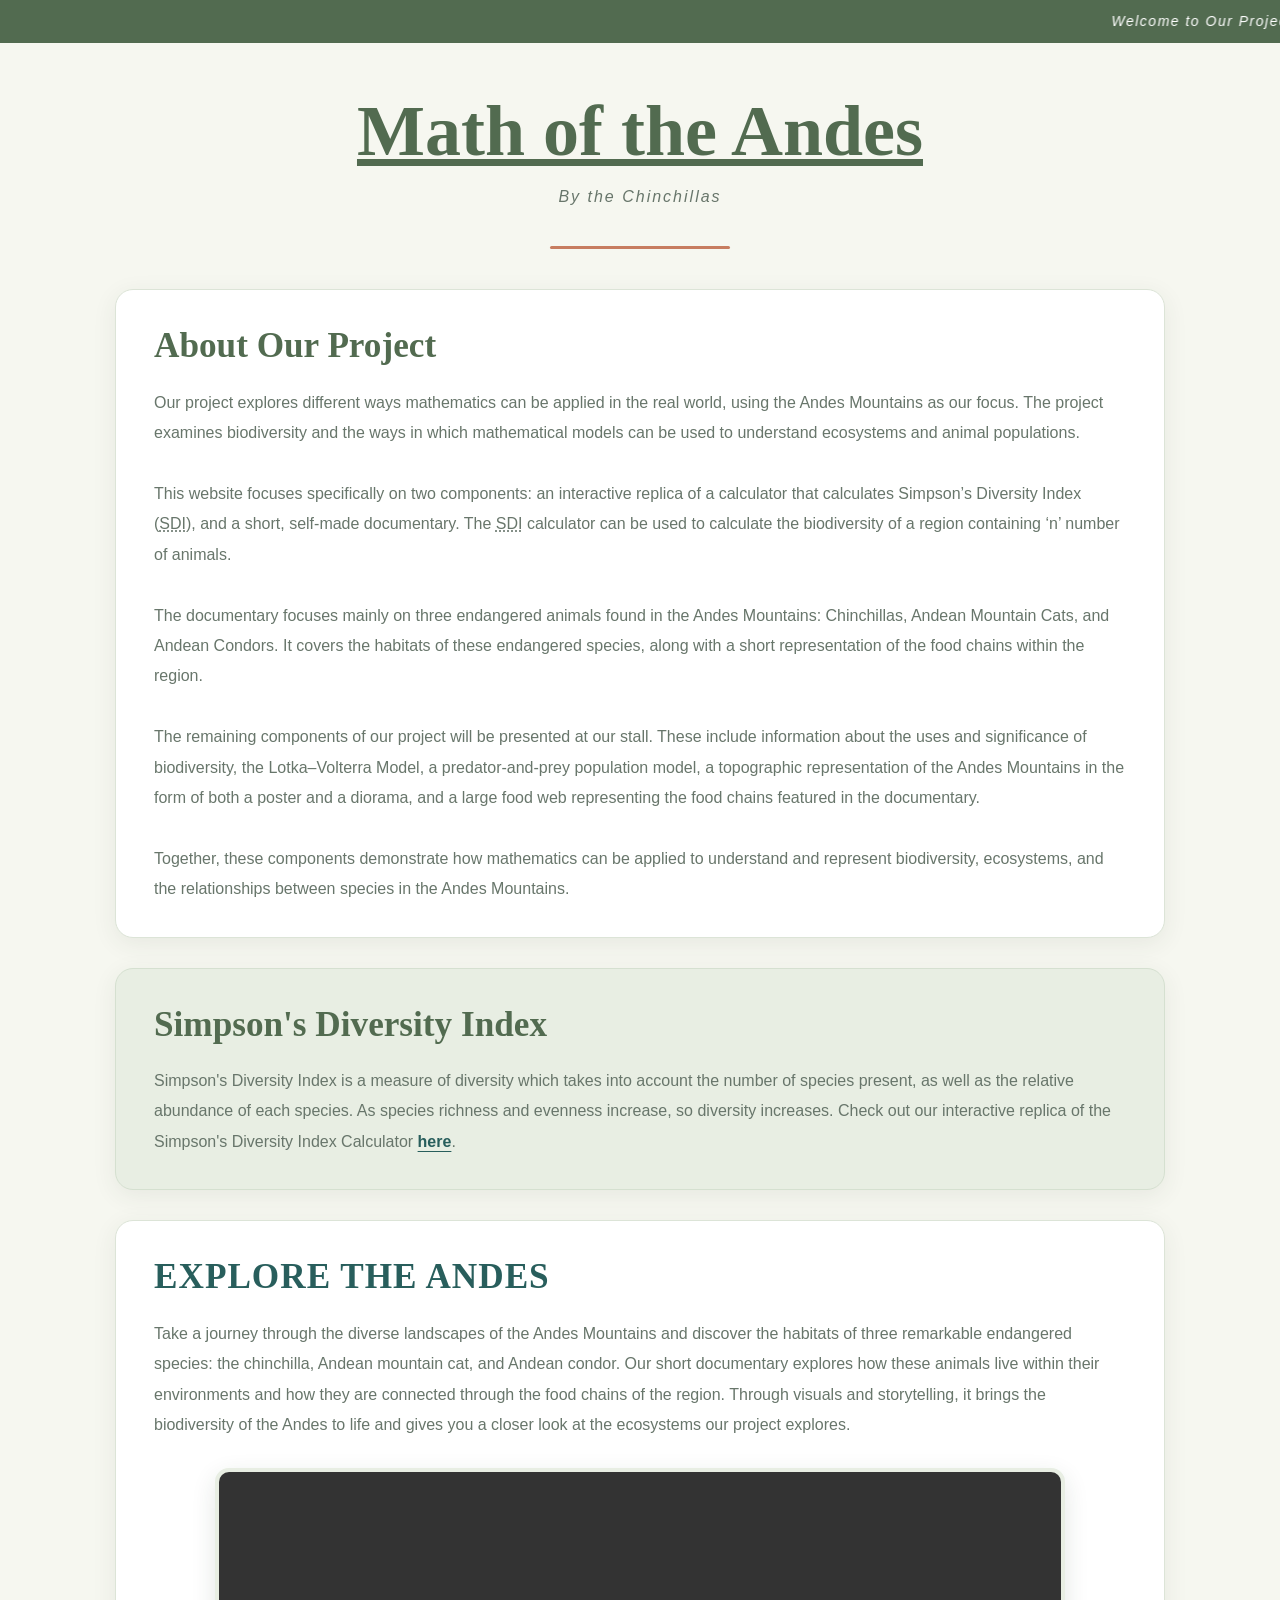
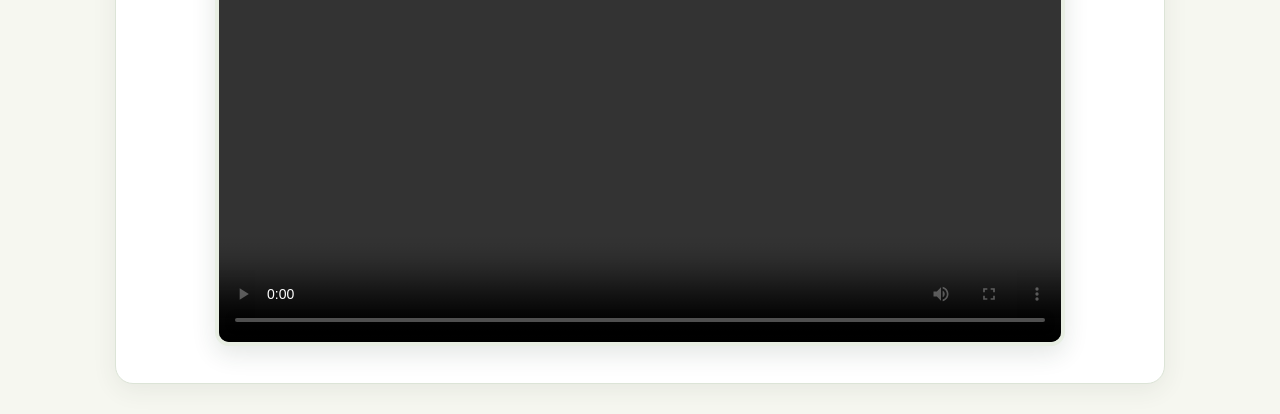
==== index.html @ c6925ad1 "Add files via upload" ====
<!DOCTYPE html>
<html lang="en">
    <head>
        <title>Math of the Andes</title>
        <meta charset="UTF-8">
        <meta name="Author" content="The Chinchillas">
        <meta name="Description" content="This webpage contains the details of our project such as the information we are going to present, the in-built Simpon's Diversity Index that we will use to calulate the Biodiversity in the Andes mountains as well as a short documentary created by our team.">
        <meta name="viewport" content="width=device-width, initial-scale=1.0">
        <link rel="icon" href="chinchila.png" type="image/x-icon">
        <link rel="stylesheet" href="style.css" type="text/css">
        <script src="main.js"></script>
    </head>
    <body>
        <marquee><em>Welcome to Our Project</em></marquee>
        <h1><center><b><u>Math of the Andes</u></b></center></h1>
        <h5><em><center>By the Chinchillas</center></em></h5>
        <hr>
        <section id="about">
            <h2>About Our Project</h2>
            <p>Our project explores different ways mathematics can be applied in the real world, using the Andes Mountains as our focus. The project examines biodiversity and the ways in which mathematical models can be used to understand ecosystems and animal populations.
            <br><br>
            This website focuses specifically on two components: an interactive replica of a calculator that calculates Simpson’s Diversity Index (<abbr title="Simpson's Diversity Index">SDI</abbr>), and a short, self-made documentary. The <abbr title="Simpson’s Diversity Index">SDI</abbr> calculator can be used to calculate the biodiversity of a region containing ‘n’ number of animals.
            <br><br>
            The documentary focuses mainly on three endangered animals found in the Andes Mountains: Chinchillas, Andean Mountain Cats, and Andean Condors. It covers the habitats of these endangered species, along with a short representation of the food chains within the region.
            <br><br>
            The remaining components of our project will be presented at our stall. These include information about the uses and significance of biodiversity, the Lotka–Volterra Model, a predator-and-prey population model, a topographic representation of the Andes Mountains in the form of both a poster and a diorama, and a large food web representing the food chains featured in the documentary.
            <br><br>
            Together, these components demonstrate how mathematics can be applied to understand and represent biodiversity, ecosystems, and the relationships between species in the Andes Mountains.</p>
        </section>
        <section id="SDI">
            <h2>Simpson's Diversity Index</h2>
            <p>Simpson's Diversity Index is a measure of diversity which takes into account the number of species present, as well as the relative abundance of each species. As species richness and evenness increase, so diversity increases. Check out our interactive replica of the Simpson's Diversity Index Calculator <a href="sdi.html">here</a>.</p>
        </section>
        <section id="documentary">
            <h2>EXPLORE THE ANDES</h2>
            <p>Take a journey through the diverse landscapes of the Andes Mountains and discover the habitats of three remarkable endangered species: the chinchilla, Andean mountain cat, and Andean condor. Our short documentary explores how these animals live within their environments and how they are connected through the food chains of the region. Through visuals and storytelling, it brings the biodiversity of the Andes to life and gives you a closer look at the ecosystems our project explores.</p>
            <center><video src="" height="400" width="700" controls loading="laziness" class="vid"></video></center>
        </section>
    </body>
</html>
---- style.css ----
/* ========================================
   MATH OF THE ANDES — HOME PAGE
   Colour palette: Ivory, Sage, Teal, Terracotta
   ======================================== */

:root {
    --background: #f6f7f0;
    --surface: #ffffff;
    --surface-green: #e8eee3;
    --sage: #82977b;
    --sage-dark: #526b50;
    --teal: #397b78;
    --teal-dark: #285e5c;
    --terracotta: #c77d60;
    --text: #29372f;
    --text-muted: #68766b;
    --border: #dce4d7;
    --shadow: 0 6px 24px rgba(48, 67, 49, 0.08);
}

/* General page styling */

* {
    box-sizing: border-box;
}

html {
    scroll-behavior: smooth;
}

body {
    margin: 0;
    padding: 0;
    background-color: var(--background);
    color: var(--text);
    font-family: "Segoe UI", Arial, sans-serif;
    font-size: 16px;
    line-height: 1.8;
}

/* Welcome banner */

marquee {
    display: block;
    padding: 9px 15px;
    background-color: var(--sage-dark);
    color: #ffffff;
    font-size: 14px;
    letter-spacing: 1.5px;
}

/* Main heading */

h1 {
    margin: 45px 20px 8px;
    color: var(--sage-dark);
    font-family: Georgia, "Times New Roman", serif;
    font-size: clamp(2.5rem, 6vw, 4.5rem);
    font-weight: 700;
    line-height: 1.2;
    text-align: center;
}

h5 {
    margin: 0 0 35px;
    color: var(--text-muted);
    font-family: "Segoe UI", Arial, sans-serif;
    font-size: 1rem;
    font-weight: 400;
    letter-spacing: 2px;
    text-align: center;
}

/* Decorative divider */

hr {
    width: min(180px, 40%);
    height: 3px;
    margin: 0 auto 40px;
    border: none;
    border-radius: 5px;
    background-color: var(--terracotta);
}

/* Main content sections */

section {
    width: min(1050px, calc(100% - 40px));
    margin: 30px auto;
    padding: 32px 38px;
    border: 1px solid var(--border);
    border-radius: 18px;
    background-color: var(--surface);
    box-shadow: var(--shadow);
}

/* Alternate soft background for the calculator section */

#SDI {
    background-color: var(--surface-green);
    border-color: #d5e0d0;
}

/* Section headings */

h2 {
    margin: 0 0 18px;
    color: var(--sage-dark);
    font-family: Georgia, "Times New Roman", serif;
    font-size: clamp(1.6rem, 3vw, 2.2rem);
    line-height: 1.35;
}

#documentary h2 {
    color: var(--teal-dark);
    letter-spacing: 1px;
}

/* Paragraphs */

section p {
    margin: 0;
    color: var(--text-muted);
    font-size: 1rem;
    line-height: 1.9;
}

/* Links */

a {
    color: var(--teal-dark);
    font-weight: 700;
    text-decoration-thickness: 1px;
    text-underline-offset: 4px;
    transition: color 0.2s ease;
}

a:hover {
    color: var(--terracotta);
}

/* Make the SDI calculator link stand out */


#SDI a {
    display: inline;
    margin: 0;
    padding: 0;
    background: none;
    color: var(--teal-dark);
    font-weight: 700;
    text-decoration: underline;
    text-decoration-thickness: 1px;
    text-underline-offset: 4px;
    transition: color 0.2s ease;
}

#SDI a:hover {
    background: none;
    color: var(--terracotta-dark);
    transform: none;
}

/* Documentary video */

.vid {
    display: block;
    width: min(100%, 850px);
    height: auto;
    aspect-ratio: 16 / 9;
    margin: 28px auto 5px;
    border: 4px solid var(--surface-green);
    border-radius: 14px;
    background-color: #e4e9df;
    box-shadow: 0 8px 24px rgba(35, 54, 38, 0.12);
}

/* Selection highlight */

::selection {
    background-color: #d4e3cc;
    color: var(--text);
}

/* Responsive layout */

@media (max-width: 600px) {
    h1 {
        margin: 30px 12px 8px;
        font-size: clamp(2rem, 8vw, 3rem);
        overflow-wrap: anywhere;
    }

    section {
        width: calc(100% - 32px);
        box-sizing: border-box;
        margin: 18px auto;
        padding: 20px 16px;
        border-radius: 14px;
    }

    section p {
        font-size: 0.95rem;
        line-height: 1.7;
    }

    h2 {
        font-size: 1.4rem;
    }

    .vid {
        width: 100%;
        height: auto;
        box-sizing: border-box;
        border-width: 2px;
    }
}
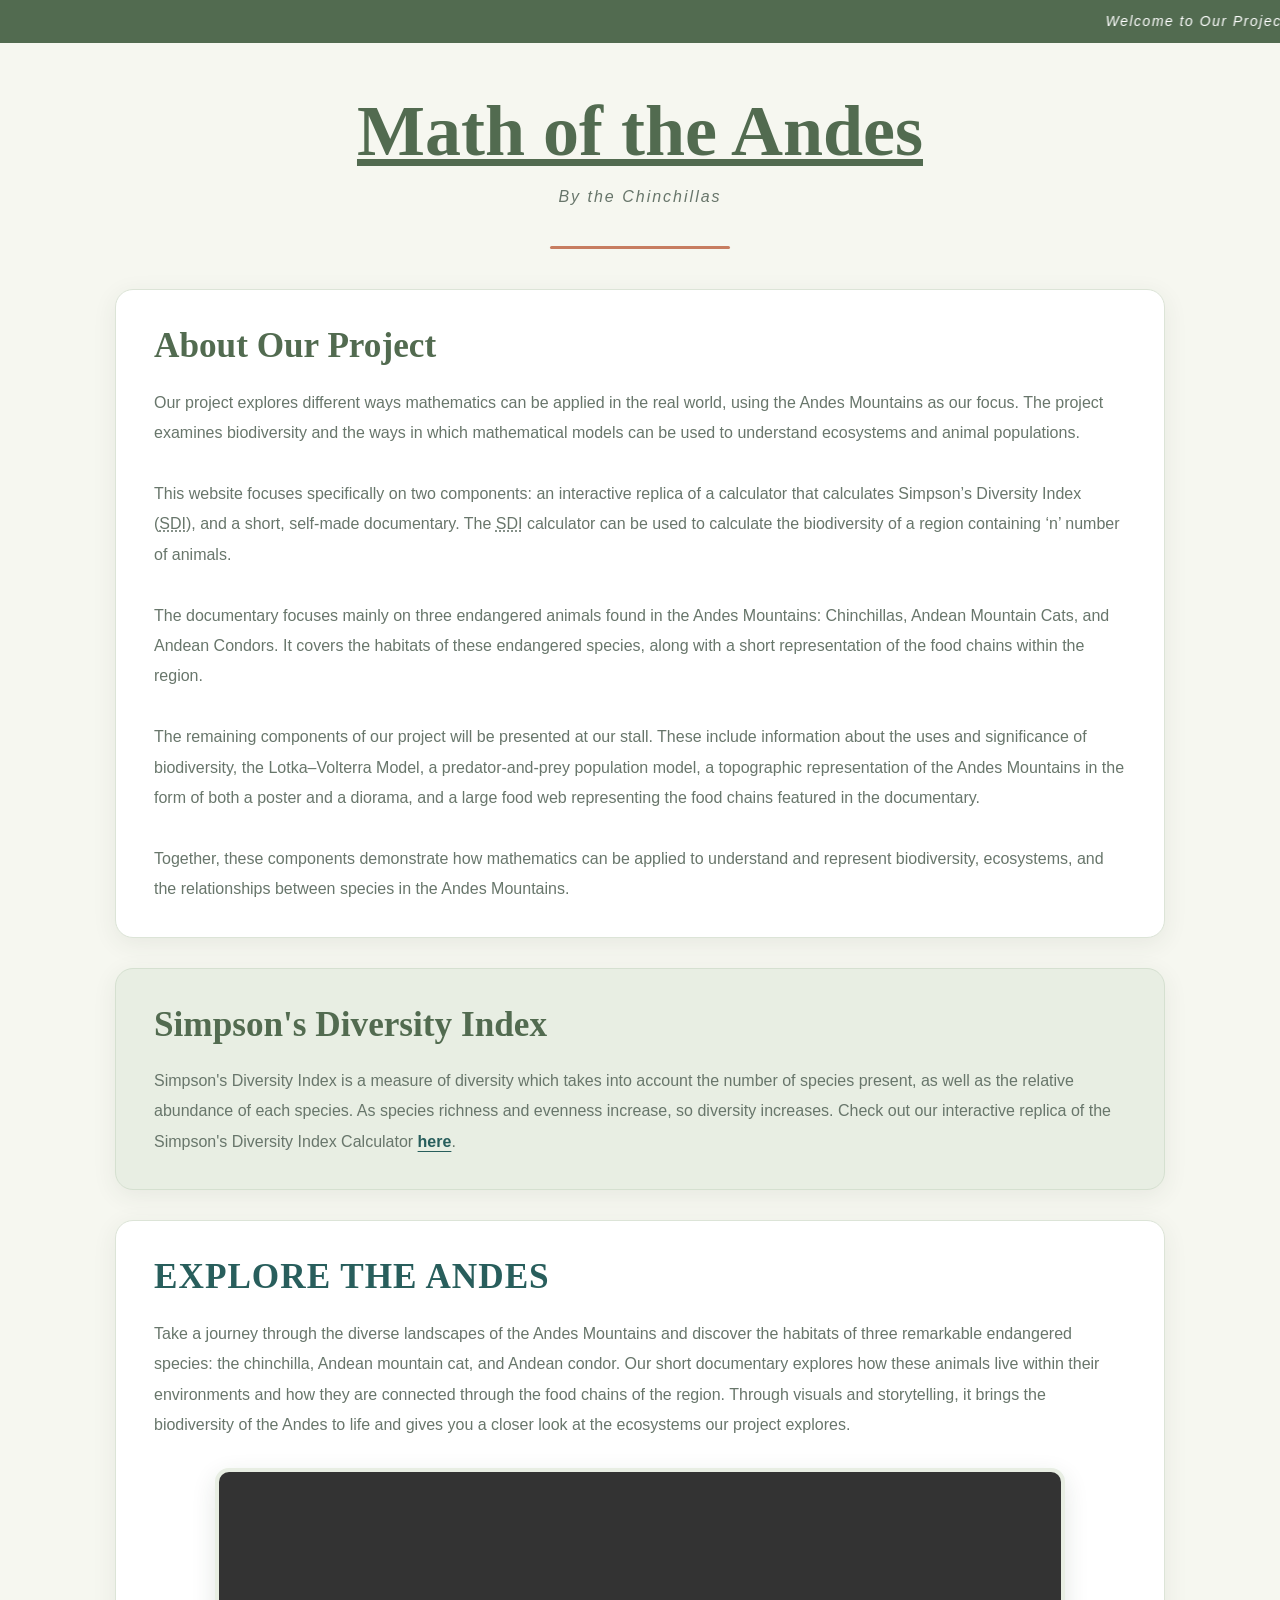
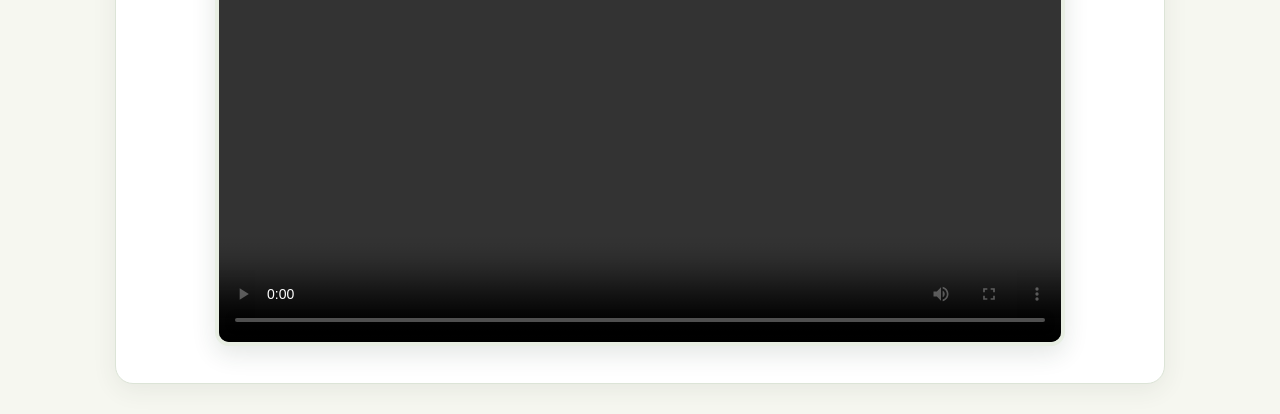
==== commit 188a424e: "Update index.html" ====
--- a/index.html
+++ b/index.html
@@ -34,7 +34,7 @@
         <section id="documentary">
             <h2>EXPLORE THE ANDES</h2>
             <p>Take a journey through the diverse landscapes of the Andes Mountains and discover the habitats of three remarkable endangered species: the chinchilla, Andean mountain cat, and Andean condor. Our short documentary explores how these animals live within their environments and how they are connected through the food chains of the region. Through visuals and storytelling, it brings the biodiversity of the Andes to life and gives you a closer look at the ecosystems our project explores.</p>
-            <center><video src="" height="400" width="700" controls loading="laziness" class="vid"></video></center>
+            <center><video src="Documentary.mp4" height="400" width="700" controls loading="laziness" class="vid"></video></center>
         </section>
     </body>
-</html>+</html>
